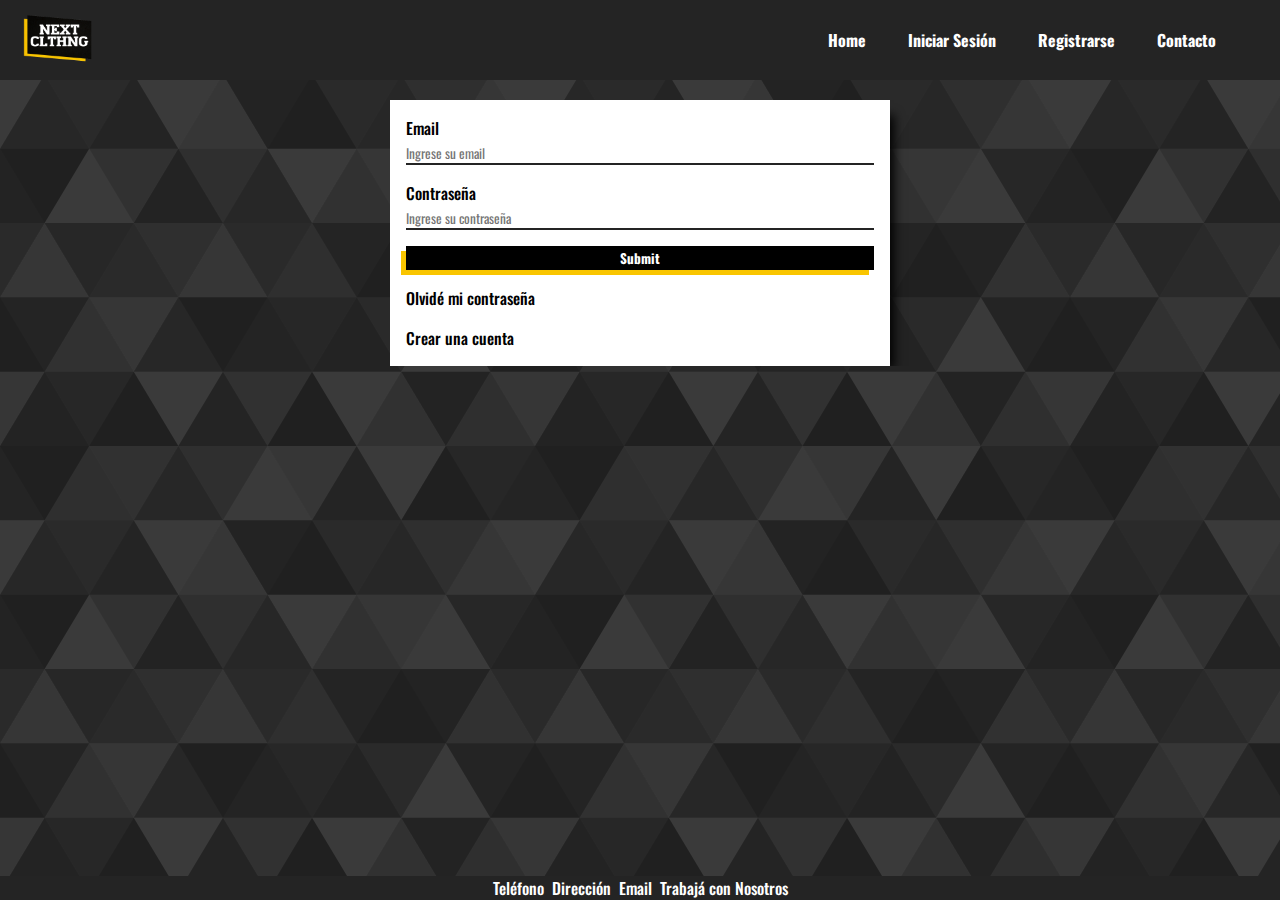
==== login.html @ 97c6addb "Primer Commit" ====
<!DOCTYPE html>
<html lang="en">
<head>
    <meta charset="UTF-8">
    <meta http-equiv="X-UA-Compatible" content="IE=edge">
    <meta name="viewport" content="width=device-width, initial-scale=1.0">
    <link rel="stylesheet" href="./styles.css">
    <link rel="stylesheet" href="https://cdnjs.cloudflare.com/ajax/libs/font-awesome/6.2.0/css/all.min.css" integrity="sha512-xh6O/CkQoPOWDdYTDqeRdPCVd1SpvCA9XXcUnZS2FmJNp1coAFzvtCN9BmamE+4aHK8yyUHUSCcJHgXloTyT2A==" crossorigin="anonymous" referrerpolicy="no-referrer" />
    <title>Iniciar Sesión</title>
</head>
<body>
    <header>  
        <img src="./integrador/Assets/magicianlogo.png" alt="" class="header-logo">
        <nav class="header_nav">        
            <ul class="header_list_link">
                <li><a href="./index.html"><i class="fa-solid fa-house"></i>Home</a></li>
                <li><a href="./login.html"><i class="fa-solid fa-user"></i>Iniciar Sesión</a></li>
                <li><a href="./register.html"> <i class="fa-regular fa-user"></i>Registrarse</a></li>
                <li><a href="./index.html#contacto"><i class="fa-solid fa-phone"></i>Contacto</a></li>
                <li><a href=""><i class="fa-solid fa-cart-shopping"></i></a></li>
            </ul>
        </nav>
        <label for="menu-toggle" class="menu-label">
            <img src="./integrador/Assets/menu.png" alt="menu" class="menuimg">
           </label>
          <input type="checkbox" id="menu-toggle">
        <div class="menu">
            <ul> 
              <li><a href="./index.html">Inicio</a></li>
              <div class="lineagris"></div>
              <li><a href="./login.html">Iniciar Sesión</a></li>
              <div class="lineagris"></div>
              <li><a href="./register.html">Registrarse</a></li>
              <div class="lineagris"></div>
              <li><a href="./index.html#contacto">Contacto</a></li>
              <div class="lineagris"></div>
             </ul>
          </div>
    </header>
<main>
    <form action="" class="section_form">
        <div class="formulario">
            <div class="input">
                <label for="ingresaremail">Email</label>
            <input type="email" placeholder="Ingrese su email" name="ingresaremail" class="ingreso">
            </div>
             <div class="input">
                <label for="contraseña">Contraseña</label>
               <input type="password" placeholder="Ingrese su contraseña" id="contraseña" name="contraseña" class="ingreso">
            </div>   
        <input type="submit" class="submitbutton"><a href="">Olvidé mi contraseña</a><a href="./register.html">Crear una cuenta</a>
        </div>
    </form>
</main>
<footer id="contacto">
    <div>
    <ul class="footerlist">
      <li><a href="#">Teléfono</a></li>
      <li><a href="#">Dirección</a></li>
      <li><a href="#">Email</a></li>
      <li><a href="#">Trabajá con Nosotros</a></li>
    </ul>
  </div>
  <div class="footerlogos">
    <ul class="footerlogos">
     <li><a href="#"><i class="fa-brands fa-facebook facebook"></i></a></li>
     <li><a href="#"><i class="fa-brands fa-whatsapp whatsapp"></i></a></li>
     <li><a href="#"><i class="fa-brands fa-instagram"></i></a></li>
    </ul>
  </div>
   </footer>
</body>
</html>
---- styles.css ----
@import url('https://fonts.googleapis.com/css2?family=Oswald:wght@200;300;400;500;600;700&display=swap');
@import url('https://fonts.googleapis.com/css2?family=Roboto+Mono:wght@500&display=swap');

*{  
    margin: 0;
    padding: 0;
    box-sizing: border-box;
    list-style: none;
    text-decoration: none;
    font-family: 'Oswald', sans-serif;
}
:root{
    --negro:#000000;
    --amarillo:#F9C500;
    --blanco:#FFFFFF;
    --gris:#242424;
}
.header-logo{
    height: 60px;
}
html{
    height: 100%;
    scroll-behavior: smooth;
    overflow-x: hidden;
}
main{
    display: flex;
    flex-direction: column;
    justify-content: center;
    max-width: 1000px;
    margin: 0 auto;
    overflow: hidden;
}
body{
    background-color: #242424;
    background-image: url("data:image/svg+xml,%3Csvg xmlns='http://www.w3.org/2000/svg' width='535' height='445.8' viewBox='0 0 1080 900'%3E%3Cg fill-opacity='.1'%3E%3Cpolygon fill='%23444' points='90 150 0 300 180 300'/%3E%3Cpolygon points='90 150 180 0 0 0'/%3E%3Cpolygon fill='%23AAA' points='270 150 360 0 180 0'/%3E%3Cpolygon fill='%23DDD' points='450 150 360 300 540 300'/%3E%3Cpolygon fill='%23999' points='450 150 540 0 360 0'/%3E%3Cpolygon points='630 150 540 300 720 300'/%3E%3Cpolygon fill='%23DDD' points='630 150 720 0 540 0'/%3E%3Cpolygon fill='%23444' points='810 150 720 300 900 300'/%3E%3Cpolygon fill='%23FFF' points='810 150 900 0 720 0'/%3E%3Cpolygon fill='%23DDD' points='990 150 900 300 1080 300'/%3E%3Cpolygon fill='%23444' points='990 150 1080 0 900 0'/%3E%3Cpolygon fill='%23DDD' points='90 450 0 600 180 600'/%3E%3Cpolygon points='90 450 180 300 0 300'/%3E%3Cpolygon fill='%23666' points='270 450 180 600 360 600'/%3E%3Cpolygon fill='%23AAA' points='270 450 360 300 180 300'/%3E%3Cpolygon fill='%23DDD' points='450 450 360 600 540 600'/%3E%3Cpolygon fill='%23999' points='450 450 540 300 360 300'/%3E%3Cpolygon fill='%23999' points='630 450 540 600 720 600'/%3E%3Cpolygon fill='%23FFF' points='630 450 720 300 540 300'/%3E%3Cpolygon points='810 450 720 600 900 600'/%3E%3Cpolygon fill='%23DDD' points='810 450 900 300 720 300'/%3E%3Cpolygon fill='%23AAA' points='990 450 900 600 1080 600'/%3E%3Cpolygon fill='%23444' points='990 450 1080 300 900 300'/%3E%3Cpolygon fill='%23222' points='90 750 0 900 180 900'/%3E%3Cpolygon points='270 750 180 900 360 900'/%3E%3Cpolygon fill='%23DDD' points='270 750 360 600 180 600'/%3E%3Cpolygon points='450 750 540 600 360 600'/%3E%3Cpolygon points='630 750 540 900 720 900'/%3E%3Cpolygon fill='%23444' points='630 750 720 600 540 600'/%3E%3Cpolygon fill='%23AAA' points='810 750 720 900 900 900'/%3E%3Cpolygon fill='%23666' points='810 750 900 600 720 600'/%3E%3Cpolygon fill='%23999' points='990 750 900 900 1080 900'/%3E%3Cpolygon fill='%23999' points='180 0 90 150 270 150'/%3E%3Cpolygon fill='%23444' points='360 0 270 150 450 150'/%3E%3Cpolygon fill='%23FFF' points='540 0 450 150 630 150'/%3E%3Cpolygon points='900 0 810 150 990 150'/%3E%3Cpolygon fill='%23222' points='0 300 -90 450 90 450'/%3E%3Cpolygon fill='%23FFF' points='0 300 90 150 -90 150'/%3E%3Cpolygon fill='%23FFF' points='180 300 90 450 270 450'/%3E%3Cpolygon fill='%23666' points='180 300 270 150 90 150'/%3E%3Cpolygon fill='%23222' points='360 300 270 450 450 450'/%3E%3Cpolygon fill='%23FFF' points='360 300 450 150 270 150'/%3E%3Cpolygon fill='%23444' points='540 300 450 450 630 450'/%3E%3Cpolygon fill='%23222' points='540 300 630 150 450 150'/%3E%3Cpolygon fill='%23AAA' points='720 300 630 450 810 450'/%3E%3Cpolygon fill='%23666' points='720 300 810 150 630 150'/%3E%3Cpolygon fill='%23FFF' points='900 300 810 450 990 450'/%3E%3Cpolygon fill='%23999' points='900 300 990 150 810 150'/%3E%3Cpolygon points='0 600 -90 750 90 750'/%3E%3Cpolygon fill='%23666' points='0 600 90 450 -90 450'/%3E%3Cpolygon fill='%23AAA' points='180 600 90 750 270 750'/%3E%3Cpolygon fill='%23444' points='180 600 270 450 90 450'/%3E%3Cpolygon fill='%23444' points='360 600 270 750 450 750'/%3E%3Cpolygon fill='%23999' points='360 600 450 450 270 450'/%3E%3Cpolygon fill='%23666' points='540 600 630 450 450 450'/%3E%3Cpolygon fill='%23222' points='720 600 630 750 810 750'/%3E%3Cpolygon fill='%23FFF' points='900 600 810 750 990 750'/%3E%3Cpolygon fill='%23222' points='900 600 990 450 810 450'/%3E%3Cpolygon fill='%23DDD' points='0 900 90 750 -90 750'/%3E%3Cpolygon fill='%23444' points='180 900 270 750 90 750'/%3E%3Cpolygon fill='%23FFF' points='360 900 450 750 270 750'/%3E%3Cpolygon fill='%23AAA' points='540 900 630 750 450 750'/%3E%3Cpolygon fill='%23FFF' points='720 900 810 750 630 750'/%3E%3Cpolygon fill='%23222' points='900 900 990 750 810 750'/%3E%3Cpolygon fill='%23222' points='1080 300 990 450 1170 450'/%3E%3Cpolygon fill='%23FFF' points='1080 300 1170 150 990 150'/%3E%3Cpolygon points='1080 600 990 750 1170 750'/%3E%3Cpolygon fill='%23666' points='1080 600 1170 450 990 450'/%3E%3Cpolygon fill='%23DDD' points='1080 900 1170 750 990 750'/%3E%3C/g%3E%3C/svg%3E");
    background-attachment: fixed;
    height: auto;
    min-height: 100vh;
    margin: 0 auto;
    position: relative;
    padding-bottom: 80px;
}
header{
    display: flex;
    align-items: center;
    justify-content: space-between;
    background:var(--gris);
    position: fixed;
    top:0;
    left: 0;
    right: 0;
    width: 100vw;
    height: 80px;
    font-weight: 700;
    padding-left: 1rem;
    padding-right: 1rem;
    z-index: 4;
}
.header-logo{
    height: 80px;
}
.header_list_link{
    display: flex;
    justify-content: flex-end;
}
.header_list_link a{
    color:var(--blanco);
    display: flex;
    justify-content: end;
    gap: 10px;
    padding: 1rem;
}
.header_list_link a:hover{
    color: var(--amarillo);
}
.menuimg{
    height: 40px;
}
.menu{
    position: absolute;
    top: 80px;
    background-color: var(--blanco);
    right: 0;
    z-index: 2;
    display: none;
    font-weight: 700;
    padding: 1rem;
    gap: 20px;
    font-size: 1rem;
    width: 150px;
    box-shadow: 10px 9px 10px -6px rgba(0,0,0,0.99);
-webkit-box-shadow: 10px 9px 10px -6px rgba(0,0,0,0.99);
-moz-box-shadow: 10px 9px 10px -6px rgba(0,0,0,0.99);
}
.menu a{
    transition: all 0.6s;
}
.menu a:hover{
    color: var(--amarillo);
    
}
#menu-toggle{
    display: none;
}
#menu-toggle:checked+.menu{
    display: flex;
    justify-content: center;
}
.menu-label{
    display: none;
}
.hero{
    display: flex;
    justify-content: center;
    flex-direction: column;
    margin-top: 80px;
    padding: 0rem;
    background-color:var(--blanco);
    overflow: hidden;
    position: relative;
}
@keyframes escala{
    0%{
        scale: 1.2;
    }
    100%{
        scale: 1.0;
    }
}
.hero img{
    display: flex;
    margin:auto;
    transition: all 0.3s;
    max-width: 400px;
    max-height: 400px;
    animation: escala 1s ease-in;
    background-color:var(--blanco);
}
.titulo{
    top: 0;
    color: var(--negro);
    background-color: var(--blanco);
    gap: 20px;
    padding: 0rem;
    width: 100%;
    display: flex;
    justify-content: center;
    z-index: 2;
    text-align: center;
}
.herolink{
    z-index: 2;
    width: 80px;
    right: 50%;
    left: 50%;
    top: 50%;
    position: absolute;
    padding: 0.5rem;
    background-color: var(--negro);
    color: var(--blanco);
    font-weight: 700;
    transition: all 0.3s;
}
.herolink:visited{
    color: var(--blanco);
}
.herolink:hover{
    color: var(--amarillo);
}
.section_form{
    display: flex;
    justify-content: center;
}
.formulario{
    display: flex;
    flex-direction: column;
    justify-content: center;
    background-color: var(--blanco);
    padding: 1rem;
    width: 50%;
    height: 50%;
    gap: 16px;
    color: var(--negro);
    font-weight: 500;
    margin-top: 100px;
    left: auto;
    right: auto;
    box-shadow: 10px 9px 10px -6px rgba(0,0,0,0.99);
-webkit-box-shadow: 10px 9px 10px -6px rgba(0,0,0,0.99);
-moz-box-shadow: 10px 9px 10px -6px rgba(0,0,0,0.99);
}
.formulario a{
    color: var(--negro);
}
input{
    transition: all 0.5s;
}
.input .ingreso{
    border: none;
    width: 100%;
    height: 100%;
    border-bottom: 2px solid var(--gris);
 }
.input label{
    pointer-events: none;
    bottom: 0;
}
.input input:focus{
    border-bottom: 2px solid var(--amarillo);
    outline: none;
}
.ayuda{
    display: flex;
    flex-direction: column;
    justify-content: center;
    background-color:var(--blanco);
    margin:10%;
    padding:1rem;
    gap: 16px;
    color: var(--negro);
    font-weight: 500;
    box-shadow: 10px 9px 10px -6px rgba(0,0,0,0.99);
-webkit-box-shadow: 10px 9px 10px -6px rgba(0,0,0,0.99);
-moz-box-shadow: 10px 9px 10px -6px rgba(0,0,0,0.99);
}
.section_ayuda a{
    color: var(--negro);
}
.submitbutton{
 background-color: var(--negro);
 color: var(--blanco);
 border-style: solid;
 border-color:var(--negro);
  font-weight: 700;
  box-shadow: -5px 5px 0px 0px var(--amarillo);
}
.loginform{
    display: flex;
    justify-content: center;
    gap: 30px;
}
.submitbutton:hover{
    box-shadow: none;
    color: var(--amarillo);
}
.categories{
    display: flex;
    flex-direction: column;
    justify-content: center;
    flex-wrap: wrap;
    color: var(--blanco);
    gap: 30px;
}
.catcont{
    display: flex;
    justify-content:center;
    flex-wrap: wrap;
    gap: 20px;
    padding: 2rem;
}
.catcont img{
    height: 200px;
}
.catitem{
    display: flex;
    justify-content: center;
    flex-direction: column;
    background-color: var(--blanco);
    width: 160px; 
    margin: auto;
    overflow: hidden;
    box-shadow: 10px 9px 10px -6px rgba(0,0,0,0.99);
-webkit-box-shadow: 10px 9px 10px -6px rgba(0,0,0,0.99);
-moz-box-shadow: 10px 9px 10px -6px rgba(0,0,0,0.99);
}
.catitem img{
    transition: 0.5s all ease-in-out;
    overflow: hidden;
    z-index: 2;
}
.catitem img:hover{
    transform: scale(1.1);
    overflow: hidden;
}
.valor{
    display: flex;
    align-items: baseline;
    font-family: 'Roboto Mono', monospace;
    font-weight: 500;
    color: var(--blanco);
    background-color: var(--negro);
    padding: 0.3rem;
    z-index: 2;
}
.itemdescription{
    z-index: 3;
    padding: 0.5rem;
}
.itemfoot{
    display: flex;
    justify-content: space-between;
    z-index: 3;
    font-weight: 600;
    padding-right: 1rem;
}
.itemfoot a{
    color: var(--negro);
}
.beneficios{
    display: flex;
    justify-content: center;
    align-items: center;
    gap: 15px;
    flex-wrap: wrap;
}
.benefitem{
    display: flex;
    flex-direction: column;
    justify-content: center;
    gap: 5px;
    background-color: var(--blanco);
    height: 60px;
    width: 150px;
    align-items: center;
    padding: 1rem;
    transition: all 0.3s;
}
.benefitem a{
    color: var(--negro);
    transition: all 0.3s;
}
.benefitem:hover{
    background-color: var(--amarillo);
}
.benefitem a:hover{
    color: var(--negro);
}
.benefitemImage{
   height: 70px;
   transition: all 0.3s;
}
.benefitemImage:hover{
    transform: translateY(10px);
}
.subtitle{
    display: flex;
    color: var(--blanco);
    align-items: center;
    margin-left: 3rem;
}
footer{
    display: flex;
    flex-direction: column;
    width: 100%;
    justify-content:center;
    background-color: var(--gris);
    color: var(--blanco);
    z-index: 3;
    font-weight: 500;
    transition: all 0.3s;
    position: absolute;
    bottom: 0;
}
footer a{
    background-color: var(--gris);
    color: var(--blanco);
    transition: all 0.6s;
}
footer a:hover{
    color: var(--amarillo);
}
.footerlist{
    display: flex;
    justify-content: center;
    gap: 8px;
}
.footerlogos{
    display: flex;
    justify-content: center;
    gap:15px;
    font-size: 30px;
}
.linea:before{
    display: flex;
    justify-content: center;
    position: relative;
    content: "";
    color: #F9C500;
    background-color: var(--amarillo);
    border-top: 2px;
    width: 12%;
    height: 2px;
    margin-left: 3rem;
}
.lineagris::before{
    display: flex;
    justify-content: center;
    position: relative;
    content: "";
    background-color: var(--gris);
    border-top: 2px;
    width: 50%;
    height: 2px;
}
@media (max-width:992px){
    body{
        max-width: 992px;
    }
    main{
        max-width: 992px;
    }
    .hero{
        display: flex;
        margin-left: 10%;
        margin-right: 10%;
        margin-top: 80px;
    }
    .hero img{
        width: auto;
        height: 300px;
    }
    .menu-label{
        display: flex;
    }
    .header_nav{
        display: none;
    }
}
@media (max-width:576px){
    body{
        max-width: 576px;
    }
    main{
        max-width: 576px;
    }
    .hero img{
    }
    
};
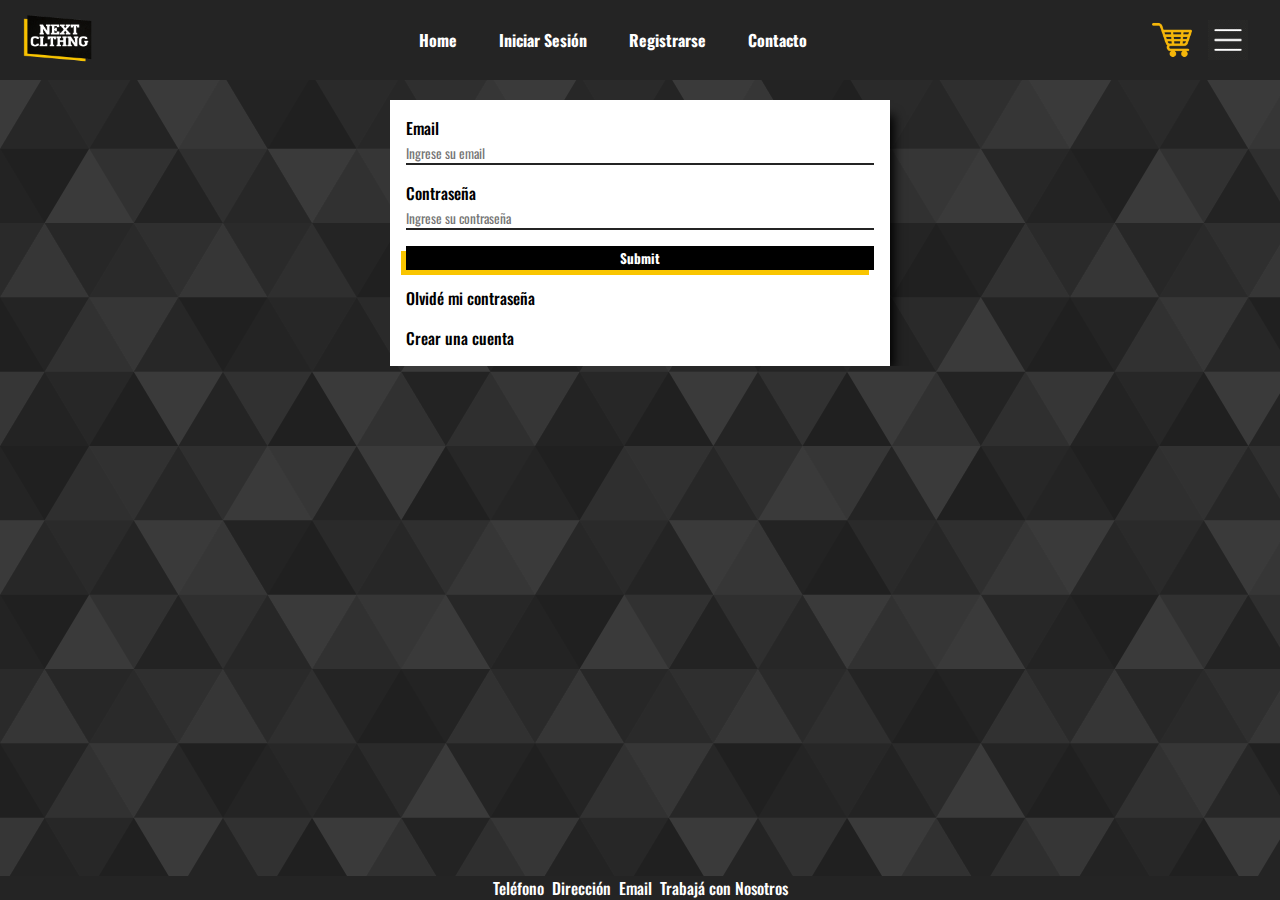
==== commit d377323b: "toggles y limpieza de css" ====
--- a/login.html
+++ b/login.html
@@ -20,10 +20,13 @@
                 <li><a href=""><i class="fa-solid fa-cart-shopping"></i></a></li>
             </ul>
         </nav>
-        <label for="menu-toggle" class="menu-label">
+        <div class="imgContainer">
+            <img src="./integrador/Assets/shopping-cart.png" alt="carrito de compras" class="cartImg">
             <img src="./integrador/Assets/menu.png" alt="menu" class="menuimg">
-           </label>
-          <input type="checkbox" id="menu-toggle">
+          </div>
+          <div class="cartContainer">
+            <p>Su carrito está vacío</p>
+          </div>
         <div class="menu">
             <ul> 
               <li><a href="./index.html">Inicio</a></li>
@@ -32,7 +35,7 @@
               <div class="lineagris"></div>
               <li><a href="./register.html">Registrarse</a></li>
               <div class="lineagris"></div>
-              <li><a href="./index.html#contacto">Contacto</a></li>
+              <li><a href="#contacto">Contacto</a></li>
               <div class="lineagris"></div>
              </ul>
           </div>
@@ -69,5 +72,6 @@
     </ul>
   </div>
    </footer>
+   
 </body>
 </html>--- a/styles.css
+++ b/styles.css
@@ -74,8 +74,41 @@
 .header_list_link a:hover{
     color: var(--amarillo);
 }
+.imgContainer{
+    display: flex;
+    gap: 1rem;
+    margin-right: 1rem;
+    align-items: center;
+}
 .menuimg{
     height: 40px;
+}
+.menuimg:hover{
+    cursor: pointer;
+}
+.cartImg{
+    height: 40px;
+    justify-self: right;
+}
+.cartImg:hover{
+    cursor: pointer;
+}
+.cartContainer{
+    position: absolute;
+    top: 80px;
+    background-color: var(--blanco);
+    right: 0;
+    z-index: 2;
+    display: none;
+    font-weight: 700;
+    padding: 1rem;
+    gap: 20px;
+    font-size: 1rem;
+    width: 150px;
+    box-shadow: 10px 9px 10px -6px rgba(0,0,0,0.99);
+-webkit-box-shadow: 10px 9px 10px -6px rgba(0,0,0,0.99);
+-moz-box-shadow: 10px 9px 10px -6px rgba(0,0,0,0.99);
+
 }
 .menu{
     position: absolute;
@@ -100,16 +133,6 @@
     color: var(--amarillo);
     
 }
-#menu-toggle{
-    display: none;
-}
-#menu-toggle:checked+.menu{
-    display: flex;
-    justify-content: center;
-}
-.menu-label{
-    display: none;
-}
 .hero{
     display: flex;
     justify-content: center;
@@ -243,6 +266,7 @@
 .submitbutton:hover{
     box-shadow: none;
     color: var(--amarillo);
+    cursor: pointer;
 }
 .categories{
     display: flex;
@@ -252,17 +276,17 @@
     color: var(--blanco);
     gap: 30px;
 }
-.catcont{
+.productContainer{
     display: flex;
     justify-content:center;
     flex-wrap: wrap;
     gap: 20px;
     padding: 2rem;
 }
-.catcont img{
+.productContainer img{
     height: 200px;
 }
-.catitem{
+.item{
     display: flex;
     justify-content: center;
     flex-direction: column;
@@ -274,14 +298,25 @@
 -webkit-box-shadow: 10px 9px 10px -6px rgba(0,0,0,0.99);
 -moz-box-shadow: 10px 9px 10px -6px rgba(0,0,0,0.99);
 }
-.catitem img{
+.item img{
     transition: 0.5s all ease-in-out;
     overflow: hidden;
     z-index: 2;
 }
-.catitem img:hover{
+.item img:hover{
     transform: scale(1.1);
     overflow: hidden;
+}
+.divDeUtilidad{
+    display: flex;
+    justify-content: center;
+    padding-bottom: 16px;
+}
+.addItems{
+    display: flex;
+    padding-left: auto;
+    padding-right: auto;
+    align-items: center;
 }
 .valor{
     display: flex;
@@ -332,6 +367,7 @@
 }
 .benefitem:hover{
     background-color: var(--amarillo);
+    cursor: pointer;
 }
 .benefitem a:hover{
     color: var(--negro);
@@ -403,6 +439,45 @@
     width: 50%;
     height: 2px;
 }
+.hidden{
+    display: none;
+}
+.display{
+    display: flex;
+}
+.categories{
+    display: flex;
+    flex-direction: row;
+}
+.category{
+    background-color: var(--negro);
+    color: var(--blanco);
+    border-style: solid;
+    border-color:var(--negro);
+     font-weight: 700;
+     box-shadow: -5px 5px 0px 0px var(--amarillo);
+     transition: all 0.3s;
+}
+.category:hover{
+    box-shadow: none;
+    color: var(--amarillo);
+    cursor: pointer;
+}
+.showMoreButton{
+    background-color: var(--negro);
+    color: var(--blanco);
+    border-style: solid;
+    border-color:var(--negro);
+     font-weight: 700;
+     box-shadow: -5px 5px 0px 0px var(--amarillo);
+     transition: all 0.3s;
+     margin-bottom: 2rem;
+}
+.showMoreButton:hover{
+    box-shadow: none;
+    color: var(--amarillo);
+    cursor: pointer;
+}
 @media (max-width:992px){
     body{
         max-width: 992px;
@@ -434,7 +509,4 @@
     main{
         max-width: 576px;
     }
-    .hero img{
-    }
-    
 };
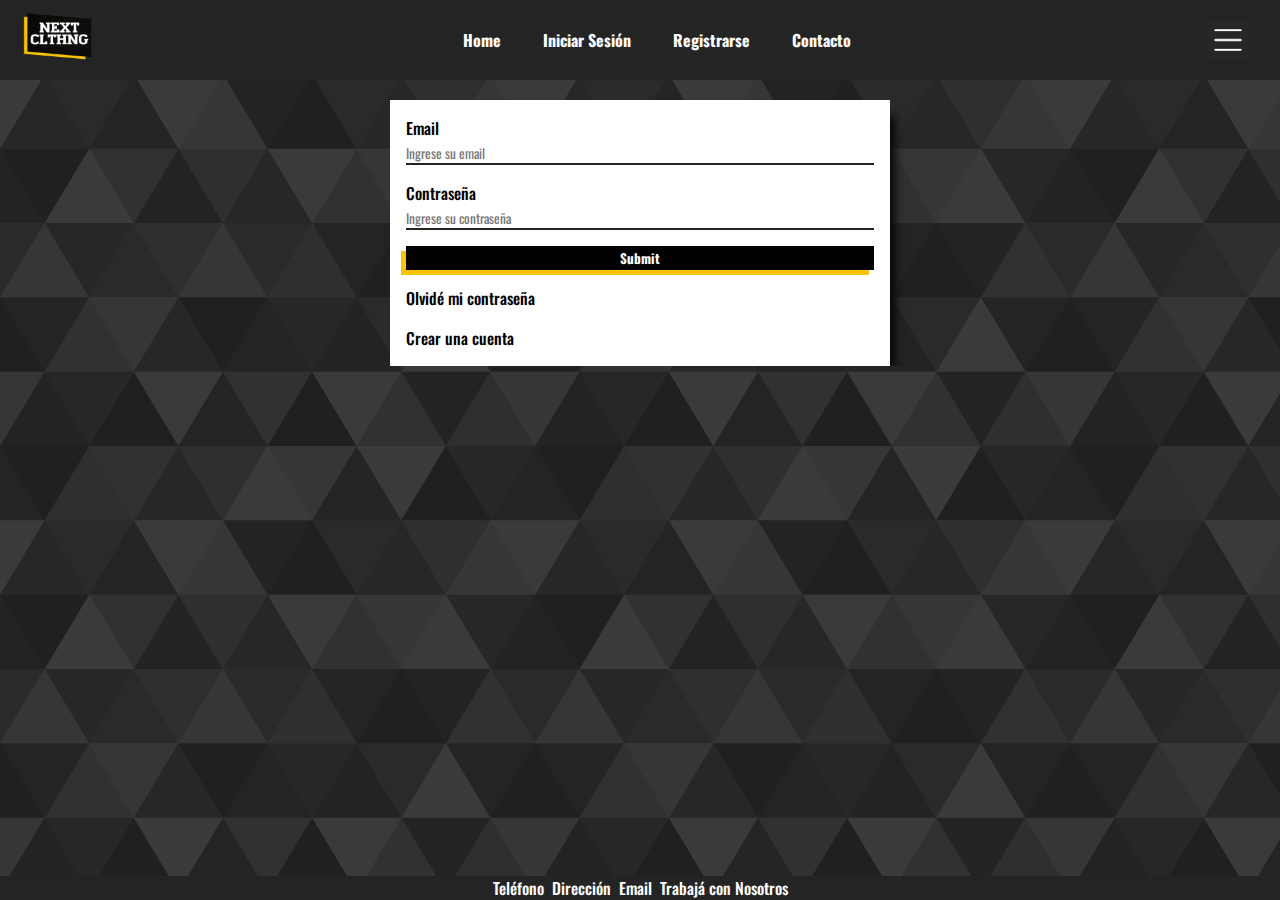
==== commit 4ab3b62e: "arreglos menores" ====
--- a/login.html
+++ b/login.html
@@ -10,18 +10,18 @@
 </head>
 <body>
     <header>  
-        <img src="./integrador/Assets/magicianlogo.png" alt="" class="header-logo">
+      <a href="./index.html"><img src="./integrador/Assets/magicianlogo.png" alt="" class="header-logo"></a>
         <nav class="header_nav">        
             <ul class="header_list_link">
                 <li><a href="./index.html"><i class="fa-solid fa-house"></i>Home</a></li>
                 <li><a href="./login.html"><i class="fa-solid fa-user"></i>Iniciar Sesión</a></li>
                 <li><a href="./register.html"> <i class="fa-regular fa-user"></i>Registrarse</a></li>
                 <li><a href="./index.html#contacto"><i class="fa-solid fa-phone"></i>Contacto</a></li>
-                <li><a href=""><i class="fa-solid fa-cart-shopping"></i></a></li>
+                
             </ul>
         </nav>
         <div class="imgContainer">
-            <img src="./integrador/Assets/shopping-cart.png" alt="carrito de compras" class="cartImg">
+            
             <img src="./integrador/Assets/menu.png" alt="menu" class="menuimg">
           </div>
           <div class="cartContainer">
@@ -35,7 +35,7 @@
               <div class="lineagris"></div>
               <li><a href="./register.html">Registrarse</a></li>
               <div class="lineagris"></div>
-              <li><a href="#contacto">Contacto</a></li>
+              <li><a href="./index.html#contacto">Contacto</a></li>
               <div class="lineagris"></div>
              </ul>
           </div>
@@ -72,6 +72,6 @@
     </ul>
   </div>
    </footer>
-   
+   <script src="./utility.js"></script>
 </body>
 </html>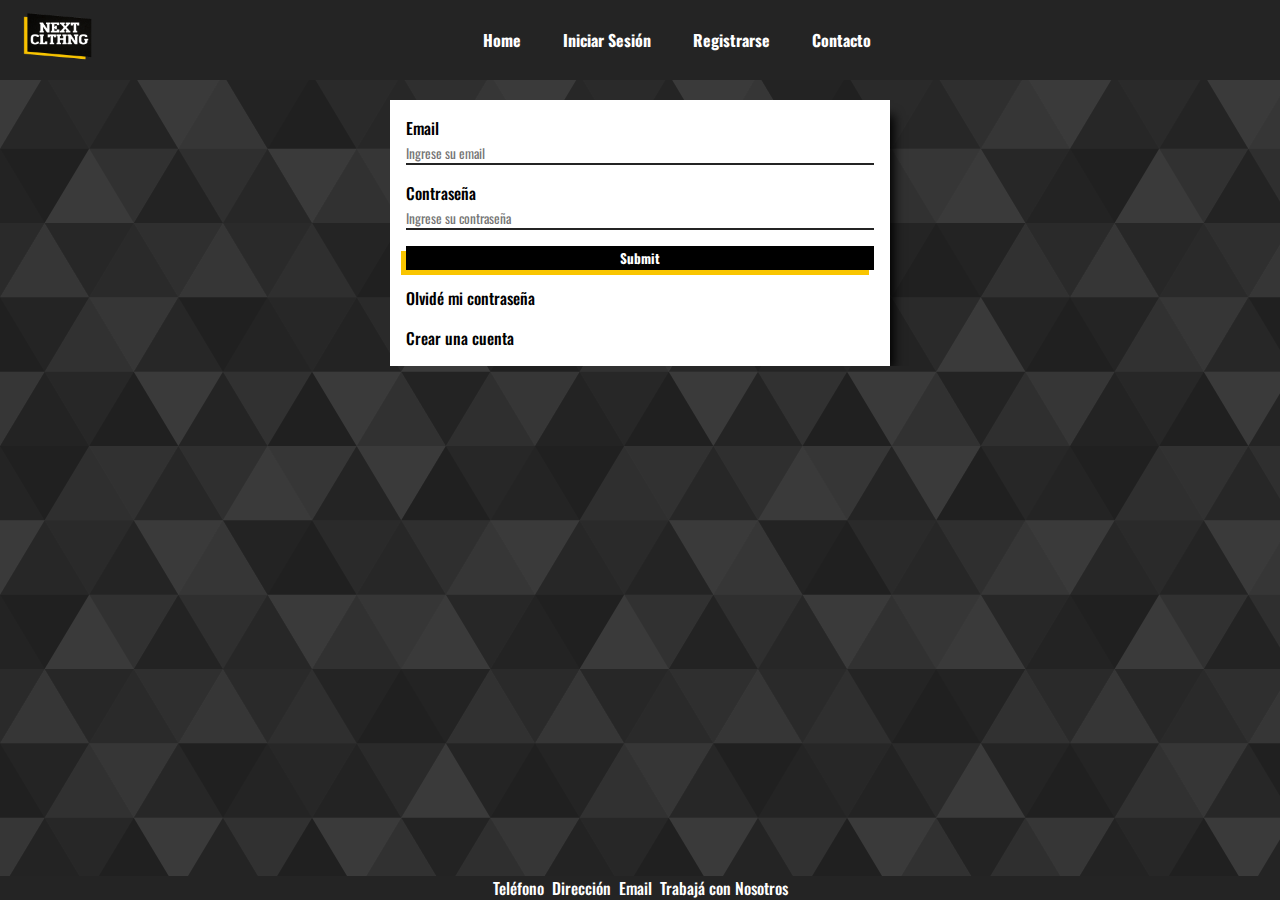
==== commit b5675893: "fix segunda instancia" ====
--- a/login.html
+++ b/login.html
@@ -1,77 +1,120 @@
 <!DOCTYPE html>
 <html lang="en">
-<head>
-    <meta charset="UTF-8">
-    <meta http-equiv="X-UA-Compatible" content="IE=edge">
-    <meta name="viewport" content="width=device-width, initial-scale=1.0">
-    <link rel="stylesheet" href="./styles.css">
-    <link rel="stylesheet" href="https://cdnjs.cloudflare.com/ajax/libs/font-awesome/6.2.0/css/all.min.css" integrity="sha512-xh6O/CkQoPOWDdYTDqeRdPCVd1SpvCA9XXcUnZS2FmJNp1coAFzvtCN9BmamE+4aHK8yyUHUSCcJHgXloTyT2A==" crossorigin="anonymous" referrerpolicy="no-referrer" />
+  <head>
+    <meta charset="UTF-8" />
+    <meta http-equiv="X-UA-Compatible" content="IE=edge" />
+    <meta name="viewport" content="width=device-width, initial-scale=1.0" />
+    <link rel="stylesheet" href="./styles.css" />
+    <link
+      rel="stylesheet"
+      href="https://cdnjs.cloudflare.com/ajax/libs/font-awesome/6.2.0/css/all.min.css"
+      integrity="sha512-xh6O/CkQoPOWDdYTDqeRdPCVd1SpvCA9XXcUnZS2FmJNp1coAFzvtCN9BmamE+4aHK8yyUHUSCcJHgXloTyT2A=="
+      crossorigin="anonymous"
+      referrerpolicy="no-referrer"
+    />
     <title>Iniciar Sesión</title>
-</head>
-<body>
-    <header>  
-      <a href="./index.html"><img src="./integrador/Assets/magicianlogo.png" alt="" class="header-logo"></a>
-        <nav class="header_nav">        
-            <ul class="header_list_link">
-                <li><a href="./index.html"><i class="fa-solid fa-house"></i>Home</a></li>
-                <li><a href="./login.html"><i class="fa-solid fa-user"></i>Iniciar Sesión</a></li>
-                <li><a href="./register.html"> <i class="fa-regular fa-user"></i>Registrarse</a></li>
-                <li><a href="./index.html#contacto"><i class="fa-solid fa-phone"></i>Contacto</a></li>
-                
-            </ul>
-        </nav>
-        <div class="imgContainer">
-            
-            <img src="./integrador/Assets/menu.png" alt="menu" class="menuimg">
+  </head>
+  <body>
+    <header>
+      <a href="./index.html"
+        ><img
+          src="./integrador/Assets/magicianlogo.png"
+          alt=""
+          class="header-logo"
+      /></a>
+      <nav class="header_nav">
+        <ul class="header_list_link">
+          <li>
+            <a href="./index.html"><i class="fa-solid fa-house"></i>Home</a>
+          </li>
+          <li>
+            <a href="./login.html"
+              ><i class="fa-solid fa-user"></i>Iniciar Sesión</a
+            >
+          </li>
+          <li>
+            <a href="./register.html">
+              <i class="fa-regular fa-user"></i>Registrarse</a
+            >
+          </li>
+          <li>
+            <a href="./index.html#contacto"
+              ><i class="fa-solid fa-phone"></i>Contacto</a
+            >
+          </li>
+        </ul>
+      </nav>
+      <div class="imgContainer">
+        <i class="fa fa-bars" onclick="changeIcon(this)"></i>
+      </div>
+      <div class="menu">
+        <ul>
+          <li><a href="./index.html">Inicio</a></li>
+          <div class="lineagris"></div>
+          <li><a href="./login.html">Iniciar Sesión</a></li>
+          <div class="lineagris"></div>
+          <li><a href="./register.html">Registrarse</a></li>
+          <div class="lineagris"></div>
+          <li><a href="./index.html#contacto">Contacto</a></li>
+          <div class="lineagris"></div>
+        </ul>
+      </div>
+    </header>
+    <main>
+      <form action="" class="section_form" id="form">
+        <div class="formulario">
+          <div class="input">
+            <label for="ingresaremail">Email</label>
+            <input
+              type="email"
+              placeholder="Ingrese su email"
+              name="ingresaremail"
+              class="ingreso"
+              id="email"
+            />
+            <small></small>
           </div>
-          <div class="cartContainer">
-            <p>Su carrito está vacío</p>
+          <div class="input">
+            <label for="contraseña">Contraseña</label>
+            <input
+              type="password"
+              placeholder="Ingrese su contraseña"
+              name="contraseña"
+              class="ingreso"
+              id="password"
+            />
+            <small></small>
           </div>
-        <div class="menu">
-            <ul> 
-              <li><a href="./index.html">Inicio</a></li>
-              <div class="lineagris"></div>
-              <li><a href="./login.html">Iniciar Sesión</a></li>
-              <div class="lineagris"></div>
-              <li><a href="./register.html">Registrarse</a></li>
-              <div class="lineagris"></div>
-              <li><a href="./index.html#contacto">Contacto</a></li>
-              <div class="lineagris"></div>
-             </ul>
-          </div>
-    </header>
-<main>
-    <form action="" class="section_form">
-        <div class="formulario">
-            <div class="input">
-                <label for="ingresaremail">Email</label>
-            <input type="email" placeholder="Ingrese su email" name="ingresaremail" class="ingreso">
-            </div>
-             <div class="input">
-                <label for="contraseña">Contraseña</label>
-               <input type="password" placeholder="Ingrese su contraseña" id="contraseña" name="contraseña" class="ingreso">
-            </div>   
-        <input type="submit" class="submitbutton"><a href="">Olvidé mi contraseña</a><a href="./register.html">Crear una cuenta</a>
+          <input type="submit" class="submitbutton" /><a href=""
+            >Olvidé mi contraseña</a
+          ><a href="./register.html">Crear una cuenta</a>
         </div>
-    </form>
-</main>
-<footer id="contacto">
-    <div>
-    <ul class="footerlist">
-      <li><a href="#">Teléfono</a></li>
-      <li><a href="#">Dirección</a></li>
-      <li><a href="#">Email</a></li>
-      <li><a href="#">Trabajá con Nosotros</a></li>
-    </ul>
-  </div>
-  <div class="footerlogos">
-    <ul class="footerlogos">
-     <li><a href="#"><i class="fa-brands fa-facebook facebook"></i></a></li>
-     <li><a href="#"><i class="fa-brands fa-whatsapp whatsapp"></i></a></li>
-     <li><a href="#"><i class="fa-brands fa-instagram"></i></a></li>
-    </ul>
-  </div>
-   </footer>
-   <script src="./utility.js"></script>
-</body>
-</html>+      </form>
+    </main>
+    <footer id="contacto">
+      <div>
+        <ul class="footerlist">
+          <li><a href="#">Teléfono</a></li>
+          <li><a href="#">Dirección</a></li>
+          <li><a href="#">Email</a></li>
+          <li><a href="#">Trabajá con Nosotros</a></li>
+        </ul>
+      </div>
+      <div class="footerlogos">
+        <ul class="footerlogos">
+          <li>
+            <a href="#"><i class="fa-brands fa-facebook facebook"></i></a>
+          </li>
+          <li>
+            <a href="#"><i class="fa-brands fa-whatsapp whatsapp"></i></a>
+          </li>
+          <li>
+            <a href="#"><i class="fa-brands fa-instagram"></i></a>
+          </li>
+        </ul>
+      </div>
+    </footer>
+    <script src="./utility.js"></script>
+    <script src="./loginValidation.js"></script>
+  </body>
+</html>
--- a/styles.css
+++ b/styles.css
@@ -1,512 +1,631 @@
-@import url('https://fonts.googleapis.com/css2?family=Oswald:wght@200;300;400;500;600;700&display=swap');
-@import url('https://fonts.googleapis.com/css2?family=Roboto+Mono:wght@500&display=swap');
+@import url("https://fonts.googleapis.com/css2?family=Oswald:wght@200;300;400;500;600;700&display=swap");
+@import url("https://fonts.googleapis.com/css2?family=Roboto+Mono:wght@500&display=swap");
 
-*{  
-    margin: 0;
-    padding: 0;
-    box-sizing: border-box;
-    list-style: none;
-    text-decoration: none;
-    font-family: 'Oswald', sans-serif;
-}
-:root{
-    --negro:#000000;
-    --amarillo:#F9C500;
-    --blanco:#FFFFFF;
-    --gris:#242424;
-}
-.header-logo{
-    height: 60px;
-}
-html{
-    height: 100%;
-    scroll-behavior: smooth;
-    overflow-x: hidden;
-}
-main{
-    display: flex;
-    flex-direction: column;
-    justify-content: center;
-    max-width: 1000px;
-    margin: 0 auto;
-    overflow: hidden;
-}
-body{
-    background-color: #242424;
-    background-image: url("data:image/svg+xml,%3Csvg xmlns='http://www.w3.org/2000/svg' width='535' height='445.8' viewBox='0 0 1080 900'%3E%3Cg fill-opacity='.1'%3E%3Cpolygon fill='%23444' points='90 150 0 300 180 300'/%3E%3Cpolygon points='90 150 180 0 0 0'/%3E%3Cpolygon fill='%23AAA' points='270 150 360 0 180 0'/%3E%3Cpolygon fill='%23DDD' points='450 150 360 300 540 300'/%3E%3Cpolygon fill='%23999' points='450 150 540 0 360 0'/%3E%3Cpolygon points='630 150 540 300 720 300'/%3E%3Cpolygon fill='%23DDD' points='630 150 720 0 540 0'/%3E%3Cpolygon fill='%23444' points='810 150 720 300 900 300'/%3E%3Cpolygon fill='%23FFF' points='810 150 900 0 720 0'/%3E%3Cpolygon fill='%23DDD' points='990 150 900 300 1080 300'/%3E%3Cpolygon fill='%23444' points='990 150 1080 0 900 0'/%3E%3Cpolygon fill='%23DDD' points='90 450 0 600 180 600'/%3E%3Cpolygon points='90 450 180 300 0 300'/%3E%3Cpolygon fill='%23666' points='270 450 180 600 360 600'/%3E%3Cpolygon fill='%23AAA' points='270 450 360 300 180 300'/%3E%3Cpolygon fill='%23DDD' points='450 450 360 600 540 600'/%3E%3Cpolygon fill='%23999' points='450 450 540 300 360 300'/%3E%3Cpolygon fill='%23999' points='630 450 540 600 720 600'/%3E%3Cpolygon fill='%23FFF' points='630 450 720 300 540 300'/%3E%3Cpolygon points='810 450 720 600 900 600'/%3E%3Cpolygon fill='%23DDD' points='810 450 900 300 720 300'/%3E%3Cpolygon fill='%23AAA' points='990 450 900 600 1080 600'/%3E%3Cpolygon fill='%23444' points='990 450 1080 300 900 300'/%3E%3Cpolygon fill='%23222' points='90 750 0 900 180 900'/%3E%3Cpolygon points='270 750 180 900 360 900'/%3E%3Cpolygon fill='%23DDD' points='270 750 360 600 180 600'/%3E%3Cpolygon points='450 750 540 600 360 600'/%3E%3Cpolygon points='630 750 540 900 720 900'/%3E%3Cpolygon fill='%23444' points='630 750 720 600 540 600'/%3E%3Cpolygon fill='%23AAA' points='810 750 720 900 900 900'/%3E%3Cpolygon fill='%23666' points='810 750 900 600 720 600'/%3E%3Cpolygon fill='%23999' points='990 750 900 900 1080 900'/%3E%3Cpolygon fill='%23999' points='180 0 90 150 270 150'/%3E%3Cpolygon fill='%23444' points='360 0 270 150 450 150'/%3E%3Cpolygon fill='%23FFF' points='540 0 450 150 630 150'/%3E%3Cpolygon points='900 0 810 150 990 150'/%3E%3Cpolygon fill='%23222' points='0 300 -90 450 90 450'/%3E%3Cpolygon fill='%23FFF' points='0 300 90 150 -90 150'/%3E%3Cpolygon fill='%23FFF' points='180 300 90 450 270 450'/%3E%3Cpolygon fill='%23666' points='180 300 270 150 90 150'/%3E%3Cpolygon fill='%23222' points='360 300 270 450 450 450'/%3E%3Cpolygon fill='%23FFF' points='360 300 450 150 270 150'/%3E%3Cpolygon fill='%23444' points='540 300 450 450 630 450'/%3E%3Cpolygon fill='%23222' points='540 300 630 150 450 150'/%3E%3Cpolygon fill='%23AAA' points='720 300 630 450 810 450'/%3E%3Cpolygon fill='%23666' points='720 300 810 150 630 150'/%3E%3Cpolygon fill='%23FFF' points='900 300 810 450 990 450'/%3E%3Cpolygon fill='%23999' points='900 300 990 150 810 150'/%3E%3Cpolygon points='0 600 -90 750 90 750'/%3E%3Cpolygon fill='%23666' points='0 600 90 450 -90 450'/%3E%3Cpolygon fill='%23AAA' points='180 600 90 750 270 750'/%3E%3Cpolygon fill='%23444' points='180 600 270 450 90 450'/%3E%3Cpolygon fill='%23444' points='360 600 270 750 450 750'/%3E%3Cpolygon fill='%23999' points='360 600 450 450 270 450'/%3E%3Cpolygon fill='%23666' points='540 600 630 450 450 450'/%3E%3Cpolygon fill='%23222' points='720 600 630 750 810 750'/%3E%3Cpolygon fill='%23FFF' points='900 600 810 750 990 750'/%3E%3Cpolygon fill='%23222' points='900 600 990 450 810 450'/%3E%3Cpolygon fill='%23DDD' points='0 900 90 750 -90 750'/%3E%3Cpolygon fill='%23444' points='180 900 270 750 90 750'/%3E%3Cpolygon fill='%23FFF' points='360 900 450 750 270 750'/%3E%3Cpolygon fill='%23AAA' points='540 900 630 750 450 750'/%3E%3Cpolygon fill='%23FFF' points='720 900 810 750 630 750'/%3E%3Cpolygon fill='%23222' points='900 900 990 750 810 750'/%3E%3Cpolygon fill='%23222' points='1080 300 990 450 1170 450'/%3E%3Cpolygon fill='%23FFF' points='1080 300 1170 150 990 150'/%3E%3Cpolygon points='1080 600 990 750 1170 750'/%3E%3Cpolygon fill='%23666' points='1080 600 1170 450 990 450'/%3E%3Cpolygon fill='%23DDD' points='1080 900 1170 750 990 750'/%3E%3C/g%3E%3C/svg%3E");
-    background-attachment: fixed;
-    height: auto;
-    min-height: 100vh;
-    margin: 0 auto;
-    position: relative;
-    padding-bottom: 80px;
-}
-header{
-    display: flex;
-    align-items: center;
-    justify-content: space-between;
-    background:var(--gris);
-    position: fixed;
-    top:0;
-    left: 0;
-    right: 0;
-    width: 100vw;
-    height: 80px;
-    font-weight: 700;
-    padding-left: 1rem;
-    padding-right: 1rem;
-    z-index: 4;
-}
-.header-logo{
-    height: 80px;
-}
-.header_list_link{
-    display: flex;
-    justify-content: flex-end;
-}
-.header_list_link a{
-    color:var(--blanco);
-    display: flex;
-    justify-content: end;
-    gap: 10px;
-    padding: 1rem;
-}
-.header_list_link a:hover{
-    color: var(--amarillo);
-}
-.imgContainer{
-    display: flex;
-    gap: 1rem;
-    margin-right: 1rem;
-    align-items: center;
-}
-.menuimg{
-    height: 40px;
-}
-.menuimg:hover{
-    cursor: pointer;
-}
-.cartImg{
-    height: 40px;
-    justify-self: right;
-}
-.cartImg:hover{
-    cursor: pointer;
-}
-.cartContainer{
-    position: absolute;
-    top: 80px;
-    background-color: var(--blanco);
-    right: 0;
-    z-index: 2;
-    display: none;
-    font-weight: 700;
-    padding: 1rem;
-    gap: 20px;
-    font-size: 1rem;
-    width: 150px;
-    box-shadow: 10px 9px 10px -6px rgba(0,0,0,0.99);
--webkit-box-shadow: 10px 9px 10px -6px rgba(0,0,0,0.99);
--moz-box-shadow: 10px 9px 10px -6px rgba(0,0,0,0.99);
+* {
+  margin: 0;
+  padding: 0;
+  box-sizing: border-box;
+  list-style: none;
+  text-decoration: none;
+  font-family: "Oswald", sans-serif;
+}
+:root {
+  --negro: #000000;
+  --amarillo: #f9c500;
+  --blanco: #ffffff;
+  --gris: #242424;
+  --rojo: #ed4337;
+  --verde: #5cb85c;
+}
+.header-logo {
+  height: 60px;
+}
+html {
+  height: auto;
+  scroll-behavior: smooth;
+  overflow-x: hidden;
+}
+main {
+  display: flex;
+  flex-direction: column;
+  justify-content: center;
+  max-width: 1000px;
+  margin: 0 auto;
+  overflow: hidden;
+  height: auto;
+  gap: 1rem;
+}
+body {
+  background-color: #242424;
+  background-image: url("data:image/svg+xml,%3Csvg xmlns='http://www.w3.org/2000/svg' width='535' height='445.8' viewBox='0 0 1080 900'%3E%3Cg fill-opacity='.1'%3E%3Cpolygon fill='%23444' points='90 150 0 300 180 300'/%3E%3Cpolygon points='90 150 180 0 0 0'/%3E%3Cpolygon fill='%23AAA' points='270 150 360 0 180 0'/%3E%3Cpolygon fill='%23DDD' points='450 150 360 300 540 300'/%3E%3Cpolygon fill='%23999' points='450 150 540 0 360 0'/%3E%3Cpolygon points='630 150 540 300 720 300'/%3E%3Cpolygon fill='%23DDD' points='630 150 720 0 540 0'/%3E%3Cpolygon fill='%23444' points='810 150 720 300 900 300'/%3E%3Cpolygon fill='%23FFF' points='810 150 900 0 720 0'/%3E%3Cpolygon fill='%23DDD' points='990 150 900 300 1080 300'/%3E%3Cpolygon fill='%23444' points='990 150 1080 0 900 0'/%3E%3Cpolygon fill='%23DDD' points='90 450 0 600 180 600'/%3E%3Cpolygon points='90 450 180 300 0 300'/%3E%3Cpolygon fill='%23666' points='270 450 180 600 360 600'/%3E%3Cpolygon fill='%23AAA' points='270 450 360 300 180 300'/%3E%3Cpolygon fill='%23DDD' points='450 450 360 600 540 600'/%3E%3Cpolygon fill='%23999' points='450 450 540 300 360 300'/%3E%3Cpolygon fill='%23999' points='630 450 540 600 720 600'/%3E%3Cpolygon fill='%23FFF' points='630 450 720 300 540 300'/%3E%3Cpolygon points='810 450 720 600 900 600'/%3E%3Cpolygon fill='%23DDD' points='810 450 900 300 720 300'/%3E%3Cpolygon fill='%23AAA' points='990 450 900 600 1080 600'/%3E%3Cpolygon fill='%23444' points='990 450 1080 300 900 300'/%3E%3Cpolygon fill='%23222' points='90 750 0 900 180 900'/%3E%3Cpolygon points='270 750 180 900 360 900'/%3E%3Cpolygon fill='%23DDD' points='270 750 360 600 180 600'/%3E%3Cpolygon points='450 750 540 600 360 600'/%3E%3Cpolygon points='630 750 540 900 720 900'/%3E%3Cpolygon fill='%23444' points='630 750 720 600 540 600'/%3E%3Cpolygon fill='%23AAA' points='810 750 720 900 900 900'/%3E%3Cpolygon fill='%23666' points='810 750 900 600 720 600'/%3E%3Cpolygon fill='%23999' points='990 750 900 900 1080 900'/%3E%3Cpolygon fill='%23999' points='180 0 90 150 270 150'/%3E%3Cpolygon fill='%23444' points='360 0 270 150 450 150'/%3E%3Cpolygon fill='%23FFF' points='540 0 450 150 630 150'/%3E%3Cpolygon points='900 0 810 150 990 150'/%3E%3Cpolygon fill='%23222' points='0 300 -90 450 90 450'/%3E%3Cpolygon fill='%23FFF' points='0 300 90 150 -90 150'/%3E%3Cpolygon fill='%23FFF' points='180 300 90 450 270 450'/%3E%3Cpolygon fill='%23666' points='180 300 270 150 90 150'/%3E%3Cpolygon fill='%23222' points='360 300 270 450 450 450'/%3E%3Cpolygon fill='%23FFF' points='360 300 450 150 270 150'/%3E%3Cpolygon fill='%23444' points='540 300 450 450 630 450'/%3E%3Cpolygon fill='%23222' points='540 300 630 150 450 150'/%3E%3Cpolygon fill='%23AAA' points='720 300 630 450 810 450'/%3E%3Cpolygon fill='%23666' points='720 300 810 150 630 150'/%3E%3Cpolygon fill='%23FFF' points='900 300 810 450 990 450'/%3E%3Cpolygon fill='%23999' points='900 300 990 150 810 150'/%3E%3Cpolygon points='0 600 -90 750 90 750'/%3E%3Cpolygon fill='%23666' points='0 600 90 450 -90 450'/%3E%3Cpolygon fill='%23AAA' points='180 600 90 750 270 750'/%3E%3Cpolygon fill='%23444' points='180 600 270 450 90 450'/%3E%3Cpolygon fill='%23444' points='360 600 270 750 450 750'/%3E%3Cpolygon fill='%23999' points='360 600 450 450 270 450'/%3E%3Cpolygon fill='%23666' points='540 600 630 450 450 450'/%3E%3Cpolygon fill='%23222' points='720 600 630 750 810 750'/%3E%3Cpolygon fill='%23FFF' points='900 600 810 750 990 750'/%3E%3Cpolygon fill='%23222' points='900 600 990 450 810 450'/%3E%3Cpolygon fill='%23DDD' points='0 900 90 750 -90 750'/%3E%3Cpolygon fill='%23444' points='180 900 270 750 90 750'/%3E%3Cpolygon fill='%23FFF' points='360 900 450 750 270 750'/%3E%3Cpolygon fill='%23AAA' points='540 900 630 750 450 750'/%3E%3Cpolygon fill='%23FFF' points='720 900 810 750 630 750'/%3E%3Cpolygon fill='%23222' points='900 900 990 750 810 750'/%3E%3Cpolygon fill='%23222' points='1080 300 990 450 1170 450'/%3E%3Cpolygon fill='%23FFF' points='1080 300 1170 150 990 150'/%3E%3Cpolygon points='1080 600 990 750 1170 750'/%3E%3Cpolygon fill='%23666' points='1080 600 1170 450 990 450'/%3E%3Cpolygon fill='%23DDD' points='1080 900 1170 750 990 750'/%3E%3C/g%3E%3C/svg%3E");
+  background-attachment: fixed;
+  height: auto;
+  min-height: 100vh;
+  margin: 0 auto;
+  position: relative;
+  padding-bottom: 80px;
+}
+header {
+  display: flex;
+  align-items: center;
+  justify-content: space-between;
+  background: var(--gris);
+  position: fixed;
+  top: 0;
+  left: 0;
+  right: 0;
+  width: 100vw;
+  height: 80px;
+  font-weight: 700;
+  padding-left: 1rem;
+  padding-right: 1rem;
+  z-index: 4;
+}
+.header-logo {
+  height: 80px;
+}
+.header_list_link {
+  display: flex;
+  justify-content: flex-end;
+}
+.header_list_link a {
+  color: var(--blanco);
+  display: flex;
+  justify-content: end;
+  gap: 10px;
+  padding: 1rem;
+}
+.header_list_link a:hover {
+  color: var(--amarillo);
+}
+.imgContainer {
+  display: flex;
+  gap: 1rem;
+  margin-right: 1rem;
+  align-items: center;
+  justify-content: center;
+}
+.menuimg {
+  height: 40px;
+}
+.menuimg:hover {
+  cursor: pointer;
+}
+.cartImg {
+  height: 40px;
+  justify-self: right;
+}
+.cartImg:hover {
+  cursor: pointer;
+}
+.fa {
+  text-align: center;
+  font-size: 2rem;
+  cursor: pointer;
+  color: var(--blanco);
+  visibility: hidden;
+  transition: 0.6s;
+}
+.modalContenedor {
+  z-index: 6;
+  position: fixed;
+  top: 0;
+  left: 0;
+  width: 100%;
+  height: 100vh;
+  background-color: rgba(0, 0, 0, 0.3);
+  display: flex;
+  justify-content: center;
+  align-items: center;
+  transition: all 0.5s;
+  opacity: 0;
+  visibility: hidden;
+  flex-wrap: wrap;
+}
+.modalActive {
+  opacity: 1;
+  visibility: visible;
+}
+.cartCheck {
+  display: none;
+}
+.modal-carrito {
+  position: relative;
+  background-color: var(--blanco);
+  min-width: 500px;
+  padding: 20px;
+  margin-top: -100%;
+  transition: all 0.5s;
+}
 
-}
-.menu{
-    position: absolute;
-    top: 80px;
-    background-color: var(--blanco);
-    right: 0;
-    z-index: 2;
-    display: none;
-    font-weight: 700;
-    padding: 1rem;
-    gap: 20px;
-    font-size: 1rem;
-    width: 150px;
-    box-shadow: 10px 9px 10px -6px rgba(0,0,0,0.99);
--webkit-box-shadow: 10px 9px 10px -6px rgba(0,0,0,0.99);
--moz-box-shadow: 10px 9px 10px -6px rgba(0,0,0,0.99);
-}
-.menu a{
-    transition: all 0.6s;
-}
-.menu a:hover{
-    color: var(--amarillo);
-    
-}
-.hero{
-    display: flex;
-    justify-content: center;
-    flex-direction: column;
-    margin-top: 80px;
-    padding: 0rem;
-    background-color:var(--blanco);
-    overflow: hidden;
-    position: relative;
-}
-@keyframes escala{
-    0%{
-        scale: 1.2;
-    }
-    100%{
-        scale: 1.0;
-    }
-}
-.hero img{
-    display: flex;
-    margin:auto;
-    transition: all 0.3s;
-    max-width: 400px;
-    max-height: 400px;
-    animation: escala 1s ease-in;
-    background-color:var(--blanco);
-}
-.titulo{
-    top: 0;
-    color: var(--negro);
-    background-color: var(--blanco);
-    gap: 20px;
-    padding: 0rem;
-    width: 100%;
-    display: flex;
-    justify-content: center;
-    z-index: 2;
-    text-align: center;
-}
-.herolink{
-    z-index: 2;
-    width: 80px;
-    right: 50%;
-    left: 50%;
-    top: 50%;
-    position: absolute;
-    padding: 0.5rem;
-    background-color: var(--negro);
-    color: var(--blanco);
-    font-weight: 700;
-    transition: all 0.3s;
-}
-.herolink:visited{
-    color: var(--blanco);
-}
-.herolink:hover{
-    color: var(--amarillo);
-}
-.section_form{
-    display: flex;
-    justify-content: center;
-}
-.formulario{
-    display: flex;
-    flex-direction: column;
-    justify-content: center;
-    background-color: var(--blanco);
-    padding: 1rem;
-    width: 50%;
-    height: 50%;
-    gap: 16px;
-    color: var(--negro);
-    font-weight: 500;
-    margin-top: 100px;
-    left: auto;
-    right: auto;
-    box-shadow: 10px 9px 10px -6px rgba(0,0,0,0.99);
--webkit-box-shadow: 10px 9px 10px -6px rgba(0,0,0,0.99);
--moz-box-shadow: 10px 9px 10px -6px rgba(0,0,0,0.99);
-}
-.formulario a{
-    color: var(--negro);
-}
-input{
-    transition: all 0.5s;
-}
-.input .ingreso{
-    border: none;
-    width: 100%;
-    height: 100%;
-    border-bottom: 2px solid var(--gris);
- }
-.input label{
-    pointer-events: none;
-    bottom: 0;
-}
-.input input:focus{
-    border-bottom: 2px solid var(--amarillo);
-    outline: none;
-}
-.ayuda{
-    display: flex;
-    flex-direction: column;
-    justify-content: center;
-    background-color:var(--blanco);
-    margin:10%;
-    padding:1rem;
-    gap: 16px;
-    color: var(--negro);
-    font-weight: 500;
-    box-shadow: 10px 9px 10px -6px rgba(0,0,0,0.99);
--webkit-box-shadow: 10px 9px 10px -6px rgba(0,0,0,0.99);
--moz-box-shadow: 10px 9px 10px -6px rgba(0,0,0,0.99);
-}
-.section_ayuda a{
-    color: var(--negro);
-}
-.submitbutton{
- background-color: var(--negro);
- color: var(--blanco);
- border-style: solid;
- border-color:var(--negro);
+.modalActive .modal-carrito {
+  margin-top: 0;
+}
+
+.modal-carrito h3 {
+  color: var(--gris);
+  padding-bottom: 5px;
+}
+.modal-carrito #carritoCerrar {
+  position: absolute;
+  top: 15px;
+  right: 15px;
+  font-size: 20px;
+  color: var(--amarillo);
+  border: none;
+  background-color: var(--blanco);
+}
+.modal-carrito #carritoCerrar:hover {
+  cursor: pointer;
+}
+.modal-carrito #carritoCerrar:focus {
+  outline: none;
+}
+.modal-carrito .precioProducto {
+  padding-top: 10px;
+  font-weight: 600;
+}
+.carrito-contenedor {
+  display: flex;
+  flex-direction: column;
+}
+.cartIcon {
+  color: var(--amarillo);
+  background-color: transparent;
+  height: 50px;
+  border: none;
+  font-size: larger;
+}
+.cartIcon:hover {
+  cursor: pointer;
+}
+.productoEnCarrito {
+  border-bottom-left-radius: 2px;
+  border-top-left-radius: 2px;
+  margin: 5px 0;
+  padding: 5px 10px;
+  display: flex;
+  justify-content: space-between;
+}
+.imageInCart {
+  height: 50px;
+}
+.modalActive {
+  display: flex;
+}
+.menu {
+  position: absolute;
+  top: 80px;
+  background-color: var(--blanco);
+  right: 0;
+  z-index: 2;
+  display: none;
+  font-weight: 700;
+  padding: 1rem;
+  gap: 20px;
+  font-size: 1rem;
+  width: 150px;
+  box-shadow: 10px 9px 10px -6px rgba(0, 0, 0, 0.99);
+  -webkit-box-shadow: 10px 9px 10px -6px rgba(0, 0, 0, 0.99);
+  -moz-box-shadow: 10px 9px 10px -6px rgba(0, 0, 0, 0.99);
+}
+.menu a {
+  transition: all 0.6s;
+}
+.menu a:hover {
+  color: var(--amarillo);
+}
+.hero {
+  display: flex;
+  justify-content: center;
+  flex-direction: column;
+  margin-top: 80px;
+  padding: 0rem;
+  background-color: var(--blanco);
+  overflow: hidden;
+  position: relative;
+}
+@keyframes escala {
+  0% {
+    scale: 1.2;
+  }
+  100% {
+    scale: 1;
+  }
+}
+.hero img {
+  display: flex;
+  margin: auto;
+  transition: all 0.3s;
+  max-width: 400px;
+  max-height: 400px;
+  animation: escala 1s ease-in;
+  background-color: var(--blanco);
+}
+.titulo {
+  top: 0;
+  color: var(--negro);
+  background-color: var(--blanco);
+  gap: 20px;
+  padding: 0rem;
+  width: 100%;
+  display: flex;
+  justify-content: center;
+  z-index: 2;
+}
+.herolink {
+  z-index: 2;
+  width: 80px;
+  left: 0;
+  bottom: 0;
+  position: absolute;
+  padding: 0.5rem;
+  background-color: var(--negro);
+  color: var(--blanco);
+  font-weight: 700;
+  transition: all 0.3s;
+}
+.herolink:visited {
+  color: var(--blanco);
+}
+.herolink:hover {
+  color: var(--amarillo);
+}
+.section_form {
+  display: flex;
+  justify-content: center;
+}
+.formulario {
+  display: flex;
+  flex-direction: column;
+  justify-content: center;
+  background-color: var(--blanco);
+  padding: 1rem;
+  width: 50%;
+  height: 50%;
+  gap: 16px;
+  color: var(--negro);
+  font-weight: 500;
+  margin-top: 100px;
+  left: auto;
+  right: auto;
+  box-shadow: 10px 9px 10px -6px rgba(0, 0, 0, 0.99);
+  -webkit-box-shadow: 10px 9px 10px -6px rgba(0, 0, 0, 0.99);
+  -moz-box-shadow: 10px 9px 10px -6px rgba(0, 0, 0, 0.99);
+}
+.formulario a {
+  color: var(--negro);
+}
+input {
+  transition: all 0.5s;
+}
+.input .ingreso {
+  border: none;
+  width: 100%;
+  height: 100%;
+  border-bottom: 2px solid var(--gris);
+}
+.input label {
+  pointer-events: none;
+  bottom: 0;
+}
+.input input:focus {
+  border-bottom: 2px solid var(--amarillo);
+  outline: none;
+}
+.error {
+  border-bottom: 2px solid var(--rojo);
+  outline: none;
+}
+.success {
+  border-bottom: 2px solid var(--verde);
+  outline: none;
+}
+.ayuda {
+  display: flex;
+  flex-direction: column;
+  justify-content: center;
+  background-color: var(--blanco);
+  margin: 10%;
+  padding: 1rem;
+  gap: 16px;
+  color: var(--negro);
+  font-weight: 500;
+  box-shadow: 10px 9px 10px -6px rgba(0, 0, 0, 0.99);
+  -webkit-box-shadow: 10px 9px 10px -6px rgba(0, 0, 0, 0.99);
+  -moz-box-shadow: 10px 9px 10px -6px rgba(0, 0, 0, 0.99);
+}
+.section_ayuda a {
+  color: var(--negro);
+}
+.submitbutton {
+  background-color: var(--negro);
+  color: var(--blanco);
+  border-style: solid;
+  border-color: var(--negro);
   font-weight: 700;
   box-shadow: -5px 5px 0px 0px var(--amarillo);
 }
-.loginform{
+.loginform {
+  display: flex;
+  justify-content: center;
+  gap: 30px;
+}
+.submitbutton:hover {
+  box-shadow: none;
+  color: var(--amarillo);
+  cursor: pointer;
+}
+.categories {
+  top: 1rem;
+  display: flex;
+  flex-direction: column;
+  justify-content: center;
+  flex-wrap: wrap;
+  color: var(--blanco);
+  gap: 30px;
+}
+.productContainer {
+  display: flex;
+  justify-content: center;
+  flex-wrap: wrap;
+  gap: 20px;
+  padding: 2rem;
+}
+.productContainer img {
+  height: 200px;
+}
+.item {
+  display: flex;
+  justify-content: center;
+  flex-direction: column;
+  background-color: var(--blanco);
+  width: 160px;
+  margin: auto;
+  overflow: hidden;
+  box-shadow: 10px 9px 10px -6px rgba(0, 0, 0, 0.99);
+  -webkit-box-shadow: 10px 9px 10px -6px rgba(0, 0, 0, 0.99);
+  -moz-box-shadow: 10px 9px 10px -6px rgba(0, 0, 0, 0.99);
+}
+.item img {
+  transition: 0.5s all ease-in-out;
+  overflow: hidden;
+  z-index: 2;
+}
+.item img:hover {
+  transform: scale(1.1);
+  overflow: hidden;
+}
+.divDeUtilidad {
+  display: flex;
+  justify-content: center;
+  padding-bottom: 16px;
+}
+.valor {
+  display: flex;
+  align-items: baseline;
+  font-family: "Roboto Mono", monospace;
+  font-weight: 500;
+  color: var(--blanco);
+  background-color: var(--negro);
+  padding: 0.3rem;
+  z-index: 2;
+}
+.itemdescription {
+  z-index: 3;
+  padding: 0.5rem;
+}
+.itemfoot {
+  display: flex;
+  justify-content: space-between;
+  z-index: 3;
+  font-weight: 600;
+  padding-right: 1rem;
+}
+.itemfoot a {
+  color: var(--negro);
+}
+.itemfoot button {
+  transition: all 0.5s;
+}
+.itemfoot button:hover {
+  cursor: pointer;
+}
+.boton-agregar {
+  border: none;
+}
+.trashCan {
+  border: none;
+}
+.trashCan:hover {
+  cursor: pointer;
+}
+.beneficios {
+  display: flex;
+  justify-content: center;
+  align-items: center;
+  gap: 15px;
+  flex-wrap: wrap;
+}
+.benefitem {
+  display: flex;
+  flex-direction: column;
+  justify-content: center;
+  gap: 10px;
+  background-color: trna;
+  height: 60px;
+  width: 150px;
+  align-items: center;
+  padding: 1rem;
+  transition: all 0.3s;
+}
+.benefitem a {
+  color: var(--blanco);
+  transition: all 0.3s;
+}
+.benefitem .benefitemImage:hover {
+  cursor: pointer;
+  transform: translateY(10px);
+}
+.benefitem a:hover {
+  cursor: pointer;
+}
+.benefitemImage {
+  height: 70px;
+  transition: all 0.3s;
+}
+.subtitle {
+  display: flex;
+  color: var(--blanco);
+  align-items: center;
+  margin-left: 3rem;
+}
+footer {
+  display: flex;
+  flex-direction: column;
+  width: 100%;
+  justify-content: center;
+  background-color: var(--gris);
+  color: var(--blanco);
+  z-index: 3;
+  font-weight: 500;
+  transition: all 0.3s;
+  position: absolute;
+  bottom: 0;
+}
+footer a {
+  background-color: var(--gris);
+  color: var(--blanco);
+  transition: all 0.6s;
+}
+footer a:hover {
+  color: var(--amarillo);
+}
+.footerlist {
+  display: flex;
+  justify-content: center;
+  gap: 8px;
+}
+.footerlogos {
+  display: flex;
+  justify-content: center;
+  gap: 15px;
+  font-size: 30px;
+}
+.linea:before {
+  display: flex;
+  justify-content: center;
+  position: relative;
+  content: "";
+  color: #f9c500;
+  background-color: var(--amarillo);
+  border-top: 2px;
+  width: 12%;
+  height: 2px;
+  margin-left: 3rem;
+}
+.lineagris::before {
+  display: flex;
+  justify-content: center;
+  position: relative;
+  content: "";
+  background-color: var(--gris);
+  border-top: 2px;
+  width: 50%;
+  height: 2px;
+}
+.hidden {
+  display: none;
+}
+.display {
+  display: flex;
+}
+.categories {
+  display: flex;
+  flex-direction: row;
+}
+.category {
+  background-color: var(--negro);
+  color: var(--blanco);
+  border-style: solid;
+  border-color: var(--negro);
+  font-weight: 700;
+  box-shadow: -5px 5px 0px 0px var(--amarillo);
+  transition: all 0.3s;
+}
+.category:hover {
+  box-shadow: none;
+  color: var(--amarillo);
+  cursor: pointer;
+}
+.showMoreButton {
+  background-color: var(--negro);
+  color: var(--blanco);
+  border-style: solid;
+  border-color: var(--negro);
+  font-weight: 700;
+  box-shadow: -5px 5px 0px 0px var(--amarillo);
+  transition: all 0.3s;
+  margin-bottom: 2rem;
+}
+.showMoreButton:hover {
+  box-shadow: none;
+  color: var(--amarillo);
+  cursor: pointer;
+}
+@media (max-width: 992px) {
+  body {
+    max-width: 992px;
+  }
+  main {
+    max-width: 992px;
+  }
+  .hero {
     display: flex;
+    margin-left: 10%;
+    margin-right: 10%;
+    margin-top: 80px;
+  }
+  .hero img {
+    width: auto;
+    height: 300px;
+  }
+  .menu-label {
+    display: flex;
+  }
+  .header_nav {
+    display: none;
+  }
+  .modal-carrito {
+    min-width: 350px;
+    gap: 5px;
+    padding: 1rem;
+  }
+  .fa {
+    visibility: visible;
+  }
+}
+@media (max-width: 576px) {
+  body {
+    max-width: 576px;
+  }
+  main {
+    max-width: 576px;
+  }
+  .beneficios {
+    flex-wrap: wrap;
+    gap: 0px;
+    margin: 0;
+  }
+  .benefitemImage {
+    height: 40px;
+  }
+  .modal-carrito {
+    min-width: 300px;
+    gap: 1rem;
+    padding: 1rem;
+  }
+  .carrito-contenedor {
     justify-content: center;
-    gap: 30px;
-}
-.submitbutton:hover{
-    box-shadow: none;
-    color: var(--amarillo);
-    cursor: pointer;
-}
-.categories{
-    display: flex;
-    flex-direction: column;
-    justify-content: center;
-    flex-wrap: wrap;
-    color: var(--blanco);
-    gap: 30px;
-}
-.productContainer{
-    display: flex;
-    justify-content:center;
-    flex-wrap: wrap;
-    gap: 20px;
-    padding: 2rem;
-}
-.productContainer img{
-    height: 200px;
-}
-.item{
-    display: flex;
-    justify-content: center;
-    flex-direction: column;
-    background-color: var(--blanco);
-    width: 160px; 
-    margin: auto;
-    overflow: hidden;
-    box-shadow: 10px 9px 10px -6px rgba(0,0,0,0.99);
--webkit-box-shadow: 10px 9px 10px -6px rgba(0,0,0,0.99);
--moz-box-shadow: 10px 9px 10px -6px rgba(0,0,0,0.99);
-}
-.item img{
-    transition: 0.5s all ease-in-out;
-    overflow: hidden;
-    z-index: 2;
-}
-.item img:hover{
-    transform: scale(1.1);
-    overflow: hidden;
-}
-.divDeUtilidad{
-    display: flex;
-    justify-content: center;
-    padding-bottom: 16px;
-}
-.addItems{
-    display: flex;
-    padding-left: auto;
-    padding-right: auto;
-    align-items: center;
-}
-.valor{
-    display: flex;
-    align-items: baseline;
-    font-family: 'Roboto Mono', monospace;
-    font-weight: 500;
-    color: var(--blanco);
-    background-color: var(--negro);
-    padding: 0.3rem;
-    z-index: 2;
-}
-.itemdescription{
-    z-index: 3;
-    padding: 0.5rem;
-}
-.itemfoot{
-    display: flex;
-    justify-content: space-between;
-    z-index: 3;
-    font-weight: 600;
-    padding-right: 1rem;
-}
-.itemfoot a{
-    color: var(--negro);
-}
-.beneficios{
-    display: flex;
-    justify-content: center;
-    align-items: center;
-    gap: 15px;
-    flex-wrap: wrap;
-}
-.benefitem{
-    display: flex;
-    flex-direction: column;
-    justify-content: center;
-    gap: 5px;
-    background-color: var(--blanco);
-    height: 60px;
-    width: 150px;
-    align-items: center;
-    padding: 1rem;
-    transition: all 0.3s;
-}
-.benefitem a{
-    color: var(--negro);
-    transition: all 0.3s;
-}
-.benefitem:hover{
-    background-color: var(--amarillo);
-    cursor: pointer;
-}
-.benefitem a:hover{
-    color: var(--negro);
-}
-.benefitemImage{
-   height: 70px;
-   transition: all 0.3s;
-}
-.benefitemImage:hover{
-    transform: translateY(10px);
-}
-.subtitle{
-    display: flex;
-    color: var(--blanco);
-    align-items: center;
-    margin-left: 3rem;
-}
-footer{
-    display: flex;
-    flex-direction: column;
-    width: 100%;
-    justify-content:center;
-    background-color: var(--gris);
-    color: var(--blanco);
-    z-index: 3;
-    font-weight: 500;
-    transition: all 0.3s;
-    position: absolute;
-    bottom: 0;
-}
-footer a{
-    background-color: var(--gris);
-    color: var(--blanco);
-    transition: all 0.6s;
-}
-footer a:hover{
-    color: var(--amarillo);
-}
-.footerlist{
-    display: flex;
-    justify-content: center;
-    gap: 8px;
-}
-.footerlogos{
-    display: flex;
-    justify-content: center;
-    gap:15px;
-    font-size: 30px;
-}
-.linea:before{
-    display: flex;
-    justify-content: center;
-    position: relative;
-    content: "";
-    color: #F9C500;
-    background-color: var(--amarillo);
-    border-top: 2px;
-    width: 12%;
-    height: 2px;
-    margin-left: 3rem;
-}
-.lineagris::before{
-    display: flex;
-    justify-content: center;
-    position: relative;
-    content: "";
-    background-color: var(--gris);
-    border-top: 2px;
-    width: 50%;
-    height: 2px;
-}
-.hidden{
-    display: none;
-}
-.display{
-    display: flex;
-}
-.categories{
-    display: flex;
-    flex-direction: row;
-}
-.category{
-    background-color: var(--negro);
-    color: var(--blanco);
-    border-style: solid;
-    border-color:var(--negro);
-     font-weight: 700;
-     box-shadow: -5px 5px 0px 0px var(--amarillo);
-     transition: all 0.3s;
-}
-.category:hover{
-    box-shadow: none;
-    color: var(--amarillo);
-    cursor: pointer;
-}
-.showMoreButton{
-    background-color: var(--negro);
-    color: var(--blanco);
-    border-style: solid;
-    border-color:var(--negro);
-     font-weight: 700;
-     box-shadow: -5px 5px 0px 0px var(--amarillo);
-     transition: all 0.3s;
-     margin-bottom: 2rem;
-}
-.showMoreButton:hover{
-    box-shadow: none;
-    color: var(--amarillo);
-    cursor: pointer;
-}
-@media (max-width:992px){
-    body{
-        max-width: 992px;
-    }
-    main{
-        max-width: 992px;
-    }
-    .hero{
-        display: flex;
-        margin-left: 10%;
-        margin-right: 10%;
-        margin-top: 80px;
-    }
-    .hero img{
-        width: auto;
-        height: 300px;
-    }
-    .menu-label{
-        display: flex;
-    }
-    .header_nav{
-        display: none;
-    }
-}
-@media (max-width:576px){
-    body{
-        max-width: 576px;
-    }
-    main{
-        max-width: 576px;
-    }
-};
+  }
+}
